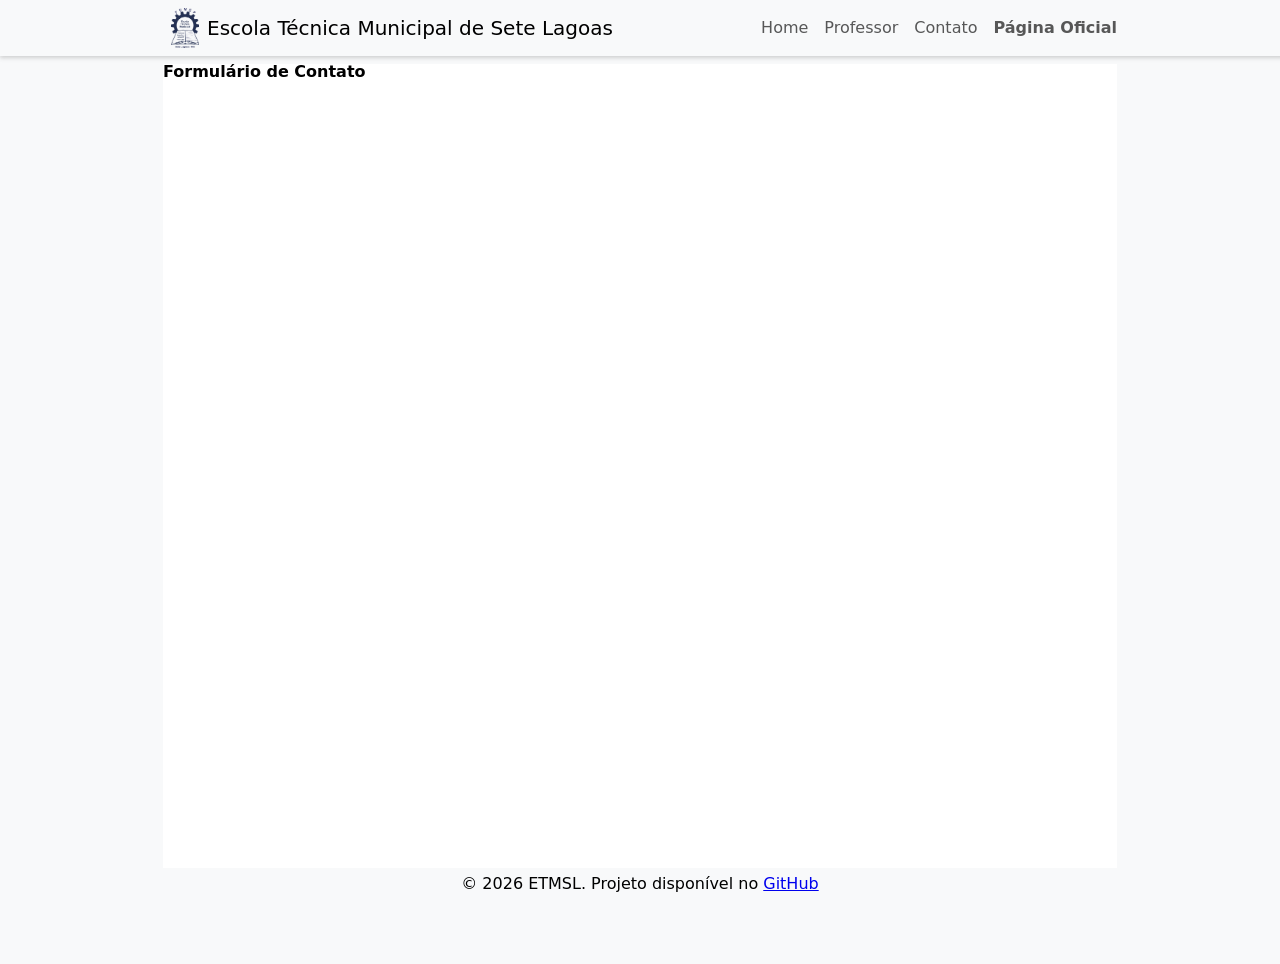
==== contato/contato.html @ d1f94bb2 "estrutura_comum_header_footer" ====
<!DOCTYPE html>
<html lang="pt-br">

<head>
    <meta charset="UTF-8">
    <meta name="viewport" content="width=device-width, initial-scale=1.0">
    <title>Formulário de Contato</title>
    <link rel="stylesheet" href="../index.css">
    <link rel="stylesheet" href="./contato.css">
    <link rel="icon" href="../assets/logo-etmsl.jpg">
</head>

<body>
    <header>
        <div class="header-container">
            <div class="nav-marca">
                <img class="logo" src="../assets/logo-etmsl.png" alt="">
                <span class="header-titulo-desktop"> Escola Técnica Municipal de Sete Lagoas</span> <!-- Desktop -->
                <span class="header-titulo-mobile">ETMSL</span> <!-- Mobile -->
            </div>
            <nav>
                <button class="btn-menu-mobile"><img class="nav-icon-mobile" src="../assets/burguer-menu.svg" alt=""></button> <!-- Mobile -->
                <ul class="nav-list">
                    <li><a class="nav-item" href="../index.html">Home</a></li>
                    <li><a class="nav-item" href="../professor/professor.html">Professor</a></li>
                    <li><a class="nav-item" href="./contato.html">Contato</a></li>
                    <li><a class="nav-item-strong" href="https://etmsl.setelagoas.mg.gov.br/home.php" target="_blank">Página Oficial</a></li>
                </ul>
            </nav>
        </div>
    </header>

    <main>
        <h1>Formulário de Contato</h1>
    </main>

    <footer>
        <div class="footer-container">
            <span>© 2026 ETMSL. Projeto disponível no </span>
            <a href="https://github.com">GitHub</a>
        </div>
    </footer>

    <script>
        const btnMobile = document.querySelector('.btn-menu-mobile');
        const navList = document.querySelector('.nav-list');

        btnMobile.addEventListener('click', () => {
            navList.classList.toggle('active');
        });
    </script>

</body>

</html>
---- index.css ----
/* CSS RESET
ESSE BLOCO DE CÓDIGO RESETA O ESTILO PADRÃO DO CSS */

html,
body,
div,
span,
applet,
object,
iframe,
h1,
h2,
h3,
h4,
h5,
h6,
p,
blockquote,
pre,
a,
abbr,
acronym,
address,
big,
cite,
code,
del,
dfn,
em,
img,
ins,
kbd,
q,
s,
samp,
small,
strike,
strong,
sub,
sup,
tt,
var,
b,
u,
i,
center,
dl,
dt,
dd,
ol,
ul,
li,
fieldset,
form,
label,
legend,
table,
caption,
tbody,
tfoot,
thead,
tr,
th,
td,
article,
aside,
canvas,
details,
embed,
figure,
figcaption,
footer,
header,
hgroup,
menu,
nav,
output,
ruby,
section,
summary,
time,
mark,
audio,
video {
  margin: 0;
  padding: 0;
  border: 0;
  font-size: 100%;
  vertical-align: baseline;
}
/* HTML5 display-role reset for older browsers */
article,
aside,
details,
figcaption,
figure,
footer,
header,
hgroup,
menu,
nav,
section {
  display: block;
}
body {
  line-height: 1;
}
ol,
ul {
  list-style: none;
}
blockquote,
q {
  quotes: none;
}
blockquote:before,
blockquote:after,
q:before,
q:after {
  content: "";
  content: none;
}
table {
  border-collapse: collapse;
  border-spacing: 0;
}

/* CSS BASE
ESTILOS PARA COMPONENTES COMUNS: HEADER, FOOTER */

body {
  min-height: 100vh;
  background-color: #f8f9fa;
  font-family:
    system-ui,
    -apple-system,
    BlinkMacSystemFont,
    "Segoe UI",
    Roboto,
    Oxygen,
    Ubuntu,
    Cantarell,
    "Open Sans",
    "Helvetica Neue",
    sans-serif;
}

header {
  display: flex;
  justify-content: center;
  width: 100%;
  max-height: 40px;
  padding: 8px;
  background-color: #f8f9fa;
  position: fixed;
  top: 0px;
  box-shadow: 0px 2px 4px 0px rgba(87, 87, 87, 0.25);
}

.header-container {
  display: flex;
  width: 954px;
  justify-content: space-between;
  align-items: center;
}

.logo {
  max-height: 40px;
}

.nav-marca {
  display: flex;
  align-items: center;
  gap: 8px;
}

.header-titulo-desktop,
.header-titulo-mobile {
  font-size: 1.25rem;
}

.header-titulo-mobile,
.btn-menu-mobile,
.nav-icon-mobile {
  display: none;
}

.nav-item,
.nav-item-strong {
  text-decoration: none;
  font-size: 16px;
  color: rgba(0, 0, 0, 0.65);
  padding: 8px;
}

.nav-item-strong {
  font-weight: 600;
}

.nav-list {
  display: flex;
}

@media screen and (max-width: 750px) {
  .header-titulo-desktop {
    display: none;
  }
  .header-titulo-mobile {
    display: inline;
  }

  .nav-list {
    display: none;
    flex-direction: column;
    position: absolute;
    top: 56px;
    right: 0;
    width: 100%;
    background-color: #f8f9fa;
    padding: 16px;
    border-radius: 0 8px;
    box-shadow: -2px 4px 4px 0px rgba(87, 87, 87, 0.25);
    text-align: right;
    gap: 16px;
  }

  .nav-list.active {
    display: flex;
  }

  .btn-menu-mobile,
  .nav-icon-mobile {
    display: inline;
  }

  .btn-menu-mobile {
    background: none;
    border: none;
    padding: 0;
    margin: 0;
    margin-right: 15px;
    cursor: pointer;
  }
}

main {
  background-color: #fff;
  width: 100%;
  max-width: 954px;
  margin: 64px auto 32px auto;
  align-self: end;
  min-height: calc(100vh - 64px - 32px);
}

/* Footer */
footer {
  display: flex;
  justify-content: center;
  width: 100%;
  height: 24px;
  position: fixed;
  bottom: 0px;
}

.footer-container {
  width: 954px;
  text-align: center;
}
---- contato/contato.css ----
/* ESTILOS DA PÁG. CONTATO */
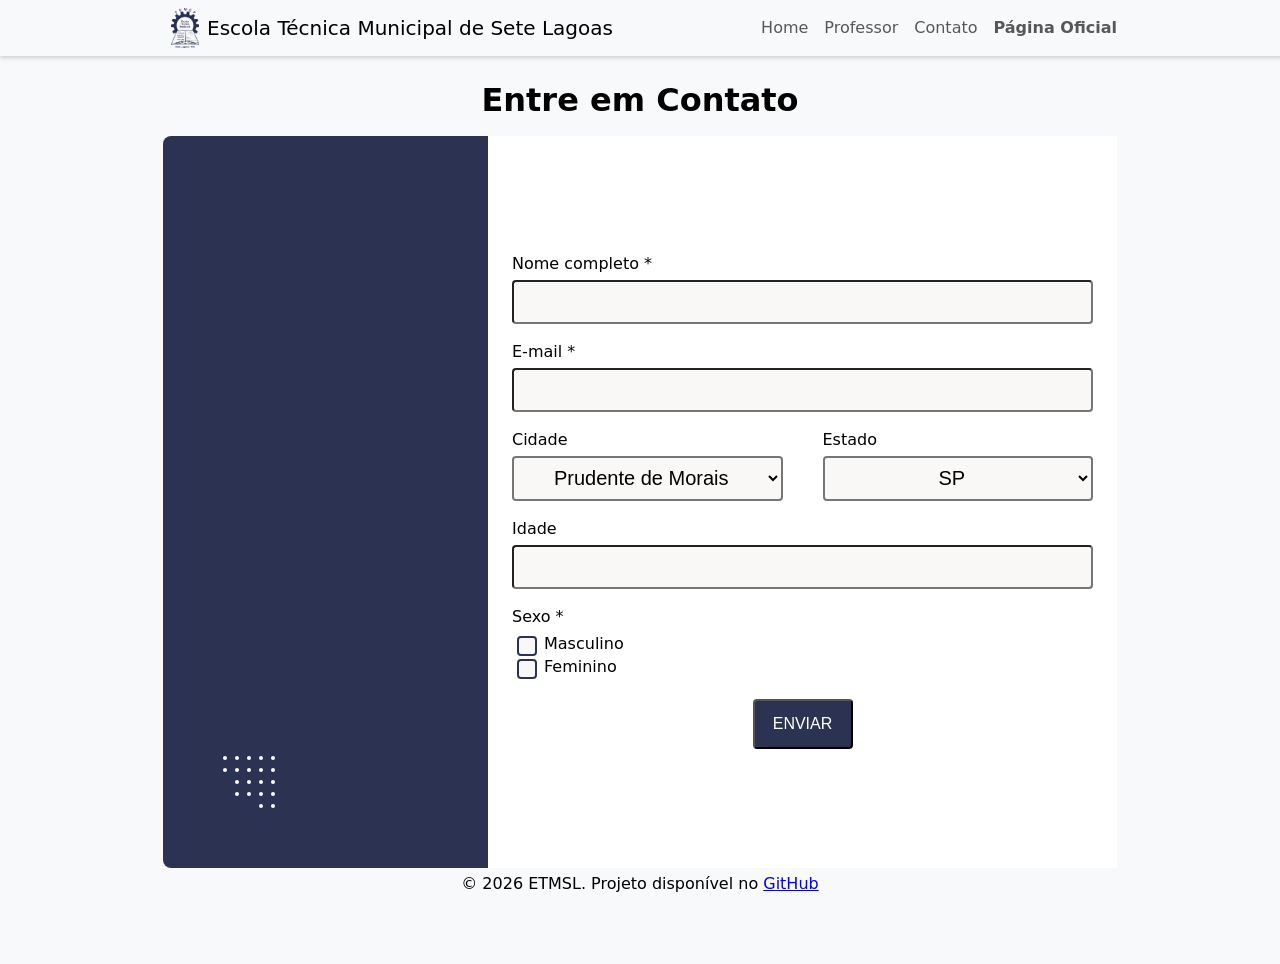
==== commit 1543143d: "estilo form responsivo" ====
--- a/contato/contato.html
+++ b/contato/contato.html
@@ -31,13 +31,69 @@
     </header>
 
     <main>
-        <h1>Formulário de Contato</h1>
+        <h1 class="contato-title">Entre em Contato</h1>
+
+        <div class="contato-container">
+            <div class="decorativo-azul">
+                <img src="../assets/detalhe-branco.svg" alt="Detalhe Branco">
+            </div>
+
+            <form class="contato-form" action="">
+                <div class="form-item">
+                    <p>Nome completo *</p>
+                    <input class="form-input" type="text">
+                </div>
+                <div class="form-item">
+                    <p>E-mail *</p>
+                    <input class="form-input" type="text">
+                </div>
+                <div class="form-item-select">
+                    <label>Cidade</label>
+                    <select class="form-input-select" name="cidade" id="cidade-select">
+                        <option value="Sete Lagoas">Sete Lagoas</option>
+                        <option value="Belo Horizonte">Belo Horizonte</option>
+                        <option value="Prudente de Morais" selected>Prudente de Morais</option>
+                        <option value="Inhaúma">Inhaúma</option>
+                    </select>
+
+                    <label>Estado</label>
+                    <select class="form-input-select" name="cidade" id="cidade-select">
+                        <option value="Minas Gerais">MG</option>
+                        <option value="Espírito Santo">ES</option>
+                        <option value="São Paulo" selected>SP</option>
+                        <option value="Rio de Janeiro">RJ</option>
+                    </select>
+                </div>
+
+                <div class="form-item">
+                    <p>Idade</p>
+                    <input class="form-input" type="number">
+                </div>
+                <div class="form-item-radio">
+                    <p>Sexo *</p>
+                    <div class="item-radio-option">
+                        <input type="radio" id="masculino" name="genero" value="m">
+                        <label for="masculino">Masculino</label>
+                    </div>
+                    <div class="item-radio-option">
+                        <input type="radio" id="feminino" name="genero" value="f">
+                        <label for="feminino">Feminino</label>
+                    </div>
+                </div>
+
+                <button class="form-button">
+                    ENVIAR
+                </button>
+            </form>
+
+        </div>
+
     </main>
 
     <footer>
         <div class="footer-container">
             <span>© 2026 ETMSL. Projeto disponível no </span>
-            <a href="https://github.com">GitHub</a>
+            <a href="https://github.com/ETMSL/projeto_dev_web_I" target="_blank">GitHub</a>
         </div>
     </footer>
 
--- a/index.css
+++ b/index.css
@@ -128,6 +128,10 @@
 /* CSS BASE
 ESTILOS PARA COMPONENTES COMUNS: HEADER, FOOTER */
 
+html {
+  overflow-y: hidden; /* Bloqueia o scroll vertical */
+}
+
 body {
   min-height: 100vh;
   background-color: #f8f9fa;
@@ -147,6 +151,7 @@
 
 header {
   display: flex;
+  z-index: 3;
   justify-content: center;
   width: 100%;
   max-height: 40px;
@@ -250,15 +255,19 @@
   margin: 64px auto 32px auto;
   align-self: end;
   min-height: calc(100vh - 64px - 32px);
+  display: flex;
+  flex-direction: column;
 }
 
 /* Footer */
 footer {
+  background-color: #f8f9fa;
   display: flex;
   justify-content: center;
   width: 100%;
   height: 24px;
   position: fixed;
+  z-index: 3;
   bottom: 0px;
 }
 
--- a/contato/contato.css
+++ b/contato/contato.css
@@ -1 +1,145 @@
 /* ESTILOS DA PÁG. CONTATO */
+.contato-title {
+  font-size: 2rem;
+  text-align: center;
+  background-color: #f8f9fa;
+  padding: 20px;
+}
+
+.contato-container {
+  display: grid;
+  grid-template-columns: 325px 1fr;
+  flex: 1;
+}
+
+.decorativo-azul {
+  border-radius: 8px 0 0 8px;
+  background-color: #2c3352;
+  position: relative;
+}
+
+.decorativo-azul img {
+  position: absolute;
+  bottom: 60px;
+  left: 60px;
+}
+
+.contato-form {
+  display: grid;
+  gap: 20px;
+  margin: 43px 24px;
+  align-content: center;
+  border-radius: 0 8px 8px 0;
+}
+
+.form-item {
+  display: flex;
+  flex-direction: column;
+  gap: 8px;
+}
+
+input,
+select {
+  background-color: #f9f8f6;
+}
+
+.form-item-radio {
+}
+
+.form-item-radio p {
+  margin-bottom: 8px;
+}
+
+.item-radio-option {
+  display: flex;
+  align-items: center;
+  gap: 4px;
+}
+
+.form-item-radio input {
+  appearance: none;
+  width: 20px;
+  height: 20px;
+  border: 2px solid #2c3352;
+  border-radius: 4px;
+}
+
+.form-item-radio input:checked {
+  background-image: url(../assets/icn-selecionado.svg);
+  background-repeat: no-repeat;
+  background-position: center;
+  background-size: 14px;
+}
+
+input {
+}
+
+.form-item p {
+}
+
+.form-input {
+  font-size: 1.25rem;
+  padding: 0 8px;
+  height: 40px;
+  border-radius: 4px;
+}
+
+.form-item-select {
+  display: grid;
+  grid-template-columns: 1fr 1fr;
+  gap: 8px 40px;
+}
+
+.form-input-select {
+  width: 100%;
+  text-align: center;
+  grid-row: 2;
+  height: 45px;
+  border-radius: 4px;
+  border-width: 2px;
+  font-size: 1.25rem;
+  padding: 0 8px;
+}
+
+.form-button {
+  color: white;
+  background-color: #2c3352;
+  transition: background-color 0.3s ease;
+  font-size: 1rem;
+  font-weight: 500;
+  width: 100px;
+  height: 50px;
+  justify-self: center;
+  border-radius: 4px;
+}
+
+.form-button:hover {
+  background-color: #3d466e;
+}
+
+@media screen and (max-width: 750px) {
+  .contato-title {
+    font-size: 1.5rem;
+  }
+
+  .decorativo-azul {
+    display: none;
+  }
+
+  .contato-container {
+    grid-template-columns: 1fr;
+  }
+
+  .form-input {
+    font-size: 1rem;
+  }
+
+  .form-input-select {
+    font-size: 1rem;
+    padding: 0;
+  }
+
+  .form-item-select {
+    gap: 8px 20px;
+  }
+}
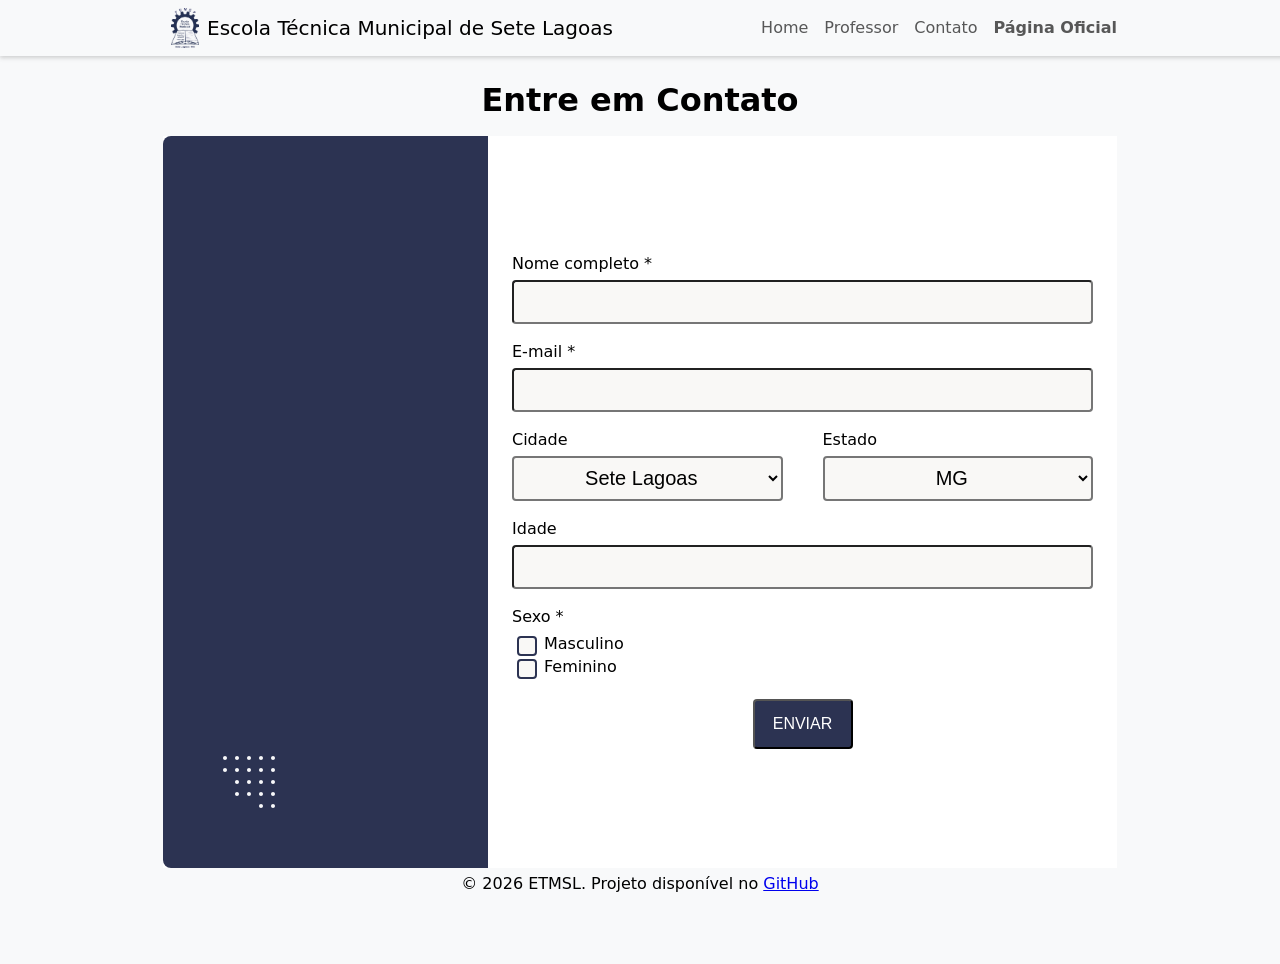
==== commit c9a47cec: "feat/integrantes" ====
--- a/contato/contato.html
+++ b/contato/contato.html
@@ -41,31 +41,37 @@
             <form class="contato-form" action="">
                 <div class="form-item">
                     <p>Nome completo *</p>
-                    <input class="form-input" type="text">
+                    <input class="form-input" type="text" required>
                 </div>
                 <div class="form-item">
                     <p>E-mail *</p>
-                    <input class="form-input" type="text">
+                    <input class="form-input" type="email" required>
                 </div>
                 <div class="form-item-select">
-                    <label>Cidade</label>
-                    <select class="form-input-select" name="cidade" id="cidade-select">
-                        <option value="Sete Lagoas">Sete Lagoas</option>
-                        <option value="Belo Horizonte">Belo Horizonte</option>
-                        <option value="Prudente de Morais" selected>Prudente de Morais</option>
-                        <option value="Inhaúma">Inhaúma</option>
-                    </select>
 
-                    <label>Estado</label>
-                    <select class="form-input-select" name="cidade" id="cidade-select">
-                        <option value="Minas Gerais">MG</option>
-                        <option value="Espírito Santo">ES</option>
-                        <option value="São Paulo" selected>SP</option>
-                        <option value="Rio de Janeiro">RJ</option>
-                    </select>
+                    <div class="select-item">
+                        <label>Cidade</label>
+                        <select class="form-input-select" name="cidade" id="cidade-select">
+                            <option value="Sete Lagoas">Sete Lagoas</option>
+                            <option value="Belo Horizonte">Belo Horizonte</option>
+                            <option value="Prudente de Morais">Prudente de Morais</option>
+                            <option value="Inhaúma">Inhaúma</option>
+                        </select>
+                    </div>
+
+                    <div class="select-item">
+                        <label>Estado</label>
+                        <select class="form-input-select" name="estado" id="estado-select">
+                            <option value="Minas Gerais">MG</option>
+                            <option value="Espírito Santo">ES</option>
+                            <option value="São Paulo">SP</option>
+                            <option value="Rio de Janeiro">RJ</option>
+                        </select>
+                    </div>
+
                 </div>
 
-                <div class="form-item">
+                <div class="form-item" id="form-item-idade">
                     <p>Idade</p>
                     <input class="form-input" type="number">
                 </div>
@@ -97,14 +103,8 @@
         </div>
     </footer>
 
-    <script>
-        const btnMobile = document.querySelector('.btn-menu-mobile');
-        const navList = document.querySelector('.nav-list');
-
-        btnMobile.addEventListener('click', () => {
-            navList.classList.toggle('active');
-        });
-    </script>
+    <script src="../scripts/header.js"></script>
+    <script src="../scripts/form_validacoes.js"></script>
 
 </body>
 
--- a/index.css
+++ b/index.css
@@ -257,6 +257,7 @@
   min-height: calc(100vh - 64px - 32px);
   display: flex;
   flex-direction: column;
+  overflow-x: hidden;
 }
 
 /* Footer */
--- a/contato/contato.css
+++ b/contato/contato.css
@@ -71,7 +71,27 @@
   background-size: 14px;
 }
 
-input {
+.form-item::after,
+.select-item::after,
+.form-item-radio::after {
+  content: var(--error-message); /* O segredo está aqui */
+  color: #d40000;
+  font-size: 0.8rem;
+  display: none; /* Escondido */
+  margin-top: 5px;
+}
+
+/* Quando houver a classe .error, exibimos o ::after e a borda */
+.form-item.error::after,
+.select-item.error::after,
+.form-item-radio.error::after {
+  display: block;
+}
+
+.form-item.error .form-input,
+.select-item.error .form-input-select,
+.form-item-radio.error input {
+  border: 2px solid #d40000;
 }
 
 .form-item p {
@@ -88,6 +108,12 @@
   display: grid;
   grid-template-columns: 1fr 1fr;
   gap: 8px 40px;
+}
+
+.select-item {
+  display: flex;
+  flex-direction: column;
+  gap: 8px;
 }
 
 .form-input-select {
@@ -143,3 +169,9 @@
     gap: 8px 20px;
   }
 }
+
+@media screen and (max-height: 670px) {
+  html {
+    overflow-y: scroll;
+  }
+}
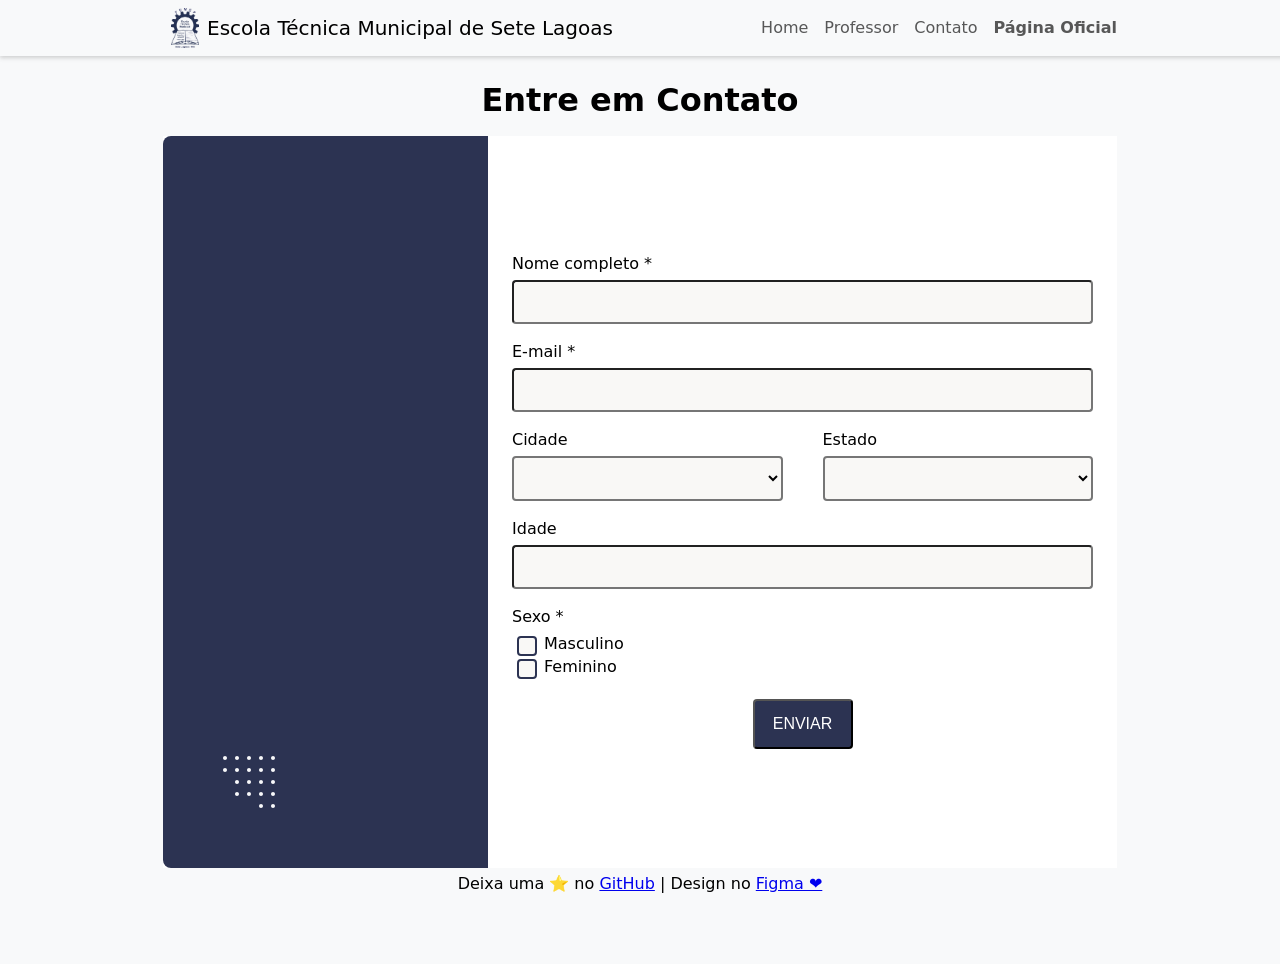
==== commit c0533ece: "footer info" ====
--- a/contato/contato.html
+++ b/contato/contato.html
@@ -41,17 +41,18 @@
             <form class="contato-form" action="">
                 <div class="form-item">
                     <p>Nome completo *</p>
-                    <input class="form-input" type="text" required>
+                    <input id="input-nome" class="form-input" type="text" oninput="resetarEstilosInput(this)">
                 </div>
                 <div class="form-item">
                     <p>E-mail *</p>
-                    <input class="form-input" type="email" required>
+                    <input id="input-email" class="form-input" type="email" oninput="resetarEstilosInput(this)">
                 </div>
                 <div class="form-item-select">
 
                     <div class="select-item">
                         <label>Cidade</label>
                         <select class="form-input-select" name="cidade" id="cidade-select">
+                            <option value=""></option>
                             <option value="Sete Lagoas">Sete Lagoas</option>
                             <option value="Belo Horizonte">Belo Horizonte</option>
                             <option value="Prudente de Morais">Prudente de Morais</option>
@@ -62,6 +63,7 @@
                     <div class="select-item">
                         <label>Estado</label>
                         <select class="form-input-select" name="estado" id="estado-select">
+                            <option value=""></option>
                             <option value="Minas Gerais">MG</option>
                             <option value="Espírito Santo">ES</option>
                             <option value="São Paulo">SP</option>
@@ -78,11 +80,11 @@
                 <div class="form-item-radio">
                     <p>Sexo *</p>
                     <div class="item-radio-option">
-                        <input type="radio" id="masculino" name="genero" value="m">
+                        <input oninput=resetarEstilosInput(this) type="radio" id="masculino" name="genero" value="m">
                         <label for="masculino">Masculino</label>
                     </div>
                     <div class="item-radio-option">
-                        <input type="radio" id="feminino" name="genero" value="f">
+                        <input oninput=resetarEstilosInput(this) type="radio" id="feminino" name="genero" value="f">
                         <label for="feminino">Feminino</label>
                     </div>
                 </div>
@@ -98,8 +100,10 @@
 
     <footer>
         <div class="footer-container">
-            <span>© 2026 ETMSL. Projeto disponível no </span>
+            <span>Deixa uma ⭐ no</span>
             <a href="https://github.com/ETMSL/projeto_dev_web_I" target="_blank">GitHub</a>
+            <span>| Design no</span>
+            <a href="https://www.figma.com/design/noDbiN35r8ThN3CGpPAqs5/P%C3%A1g.-Professor-Prot%C3%B3tipo?node-id=0-1&t=zfFaSwaAmN1Dz6Si-1" target="_blank">Figma ❤️</a>
         </div>
     </footer>
 
--- a/index.css
+++ b/index.css
@@ -1,3 +1,7 @@
+* {
+  touch-action: manipulation;
+}
+
 /* CSS RESET
 ESSE BLOCO DE CÓDIGO RESETA O ESTILO PADRÃO DO CSS */
 
